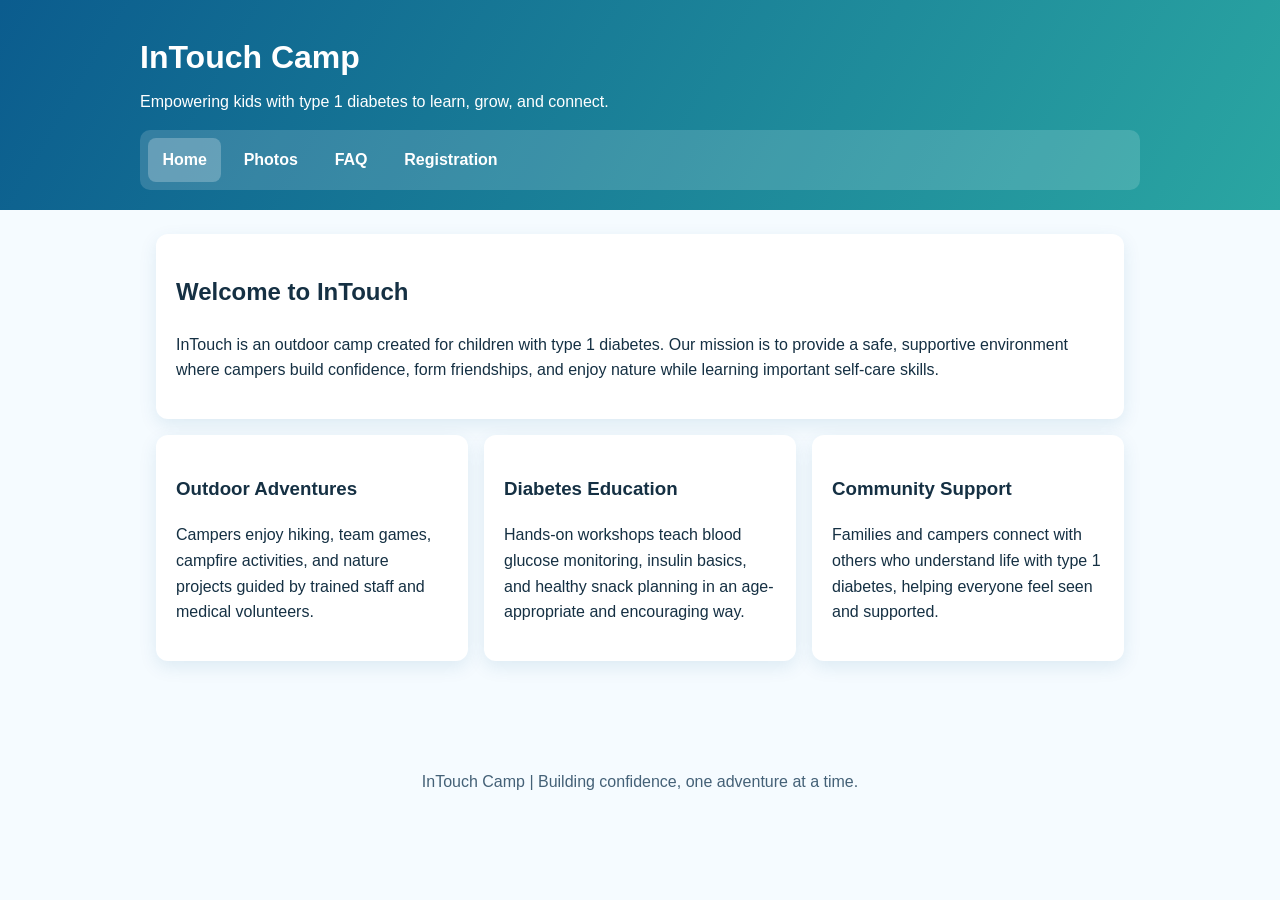
==== index.html @ e446b0b8 "First commit" ====
<!DOCTYPE html>
<html lang="en">
  <head>
    <meta charset="UTF-8" />
    <meta name="viewport" content="width=device-width, initial-scale=1.0" />
    <title>InTouch Camp | Home</title>
    <link rel="stylesheet" href="styles.css" />
  </head>
  <body>
    <header>
      <div class="site-title">
        <h1>InTouch Camp</h1>
        <p>Empowering kids with type 1 diabetes to learn, grow, and connect.</p>
      </div>
      <nav aria-label="Main navigation">
        <ul>
          <li><a class="active" href="index.html">Home</a></li>
          <li><a href="photos.html">Photos</a></li>
          <li><a href="faq.html">FAQ</a></li>
          <li><a href="registration.html">Registration</a></li>
        </ul>
      </nav>
    </header>

    <main>
      <section class="card">
        <h2>Welcome to InTouch</h2>
        <p>
          InTouch is an outdoor camp created for children with type 1 diabetes.
          Our mission is to provide a safe, supportive environment where campers
          build confidence, form friendships, and enjoy nature while learning
          important self-care skills.
        </p>
      </section>

      <section class="grid">
        <article class="card">
          <h3>Outdoor Adventures</h3>
          <p>
            Campers enjoy hiking, team games, campfire activities, and nature
            projects guided by trained staff and medical volunteers.
          </p>
        </article>
        <article class="card">
          <h3>Diabetes Education</h3>
          <p>
            Hands-on workshops teach blood glucose monitoring, insulin basics,
            and healthy snack planning in an age-appropriate and encouraging
            way.
          </p>
        </article>
        <article class="card">
          <h3>Community Support</h3>
          <p>
            Families and campers connect with others who understand life with
            type 1 diabetes, helping everyone feel seen and supported.
          </p>
        </article>
      </section>
    </main>

    <footer>
      <p>InTouch Camp | Building confidence, one adventure at a time.</p>
    </footer>
  </body>
</html>
---- styles.css ----
:root {
  --primary: #0b5c8e;
  --secondary: #2aa6a2;
  --accent: #f4a261;
  --bg: #f5fbff;
  --text: #153043;
  --card: #ffffff;
}

* {
  box-sizing: border-box;
}

body {
  margin: 0;
  font-family: "Segoe UI", Tahoma, Geneva, Verdana, sans-serif;
  background: var(--bg);
  color: var(--text);
  line-height: 1.6;
}

header {
  background: linear-gradient(120deg, var(--primary), var(--secondary));
  color: #fff;
  padding: 2rem 1rem 1.25rem;
}

.site-title {
  max-width: 1000px;
  margin: 0 auto 1rem;
}

.site-title h1 {
  margin: 0;
  font-size: 2rem;
}

.site-title p {
  margin: 0.35rem 0 0;
}

nav {
  max-width: 1000px;
  margin: 0 auto;
  background: rgba(255, 255, 255, 0.15);
  border-radius: 10px;
  padding: 0.5rem;
}

nav ul {
  margin: 0;
  padding: 0;
  list-style: none;
  display: flex;
  flex-wrap: wrap;
  gap: 0.5rem;
}

nav a {
  display: inline-block;
  text-decoration: none;
  color: #fff;
  font-weight: 600;
  padding: 0.55rem 0.9rem;
  border-radius: 8px;
}

nav a:hover,
nav a:focus,
nav a.active {
  background: rgba(255, 255, 255, 0.24);
}

main {
  max-width: 1000px;
  margin: 1.5rem auto;
  padding: 0 1rem 2rem;
}

.card {
  background: var(--card);
  border-radius: 12px;
  padding: 1.25rem;
  box-shadow: 0 6px 18px rgba(11, 92, 142, 0.1);
  margin-bottom: 1rem;
}

.grid {
  display: grid;
  grid-template-columns: repeat(auto-fit, minmax(220px, 1fr));
  gap: 1rem;
}

.photo {
  background: #eaf4fb;
  border: 2px dashed #9ac2db;
  border-radius: 10px;
  padding: 2rem 1rem;
  text-align: center;
  font-weight: 700;
  color: #24597a;
}

table {
  width: 100%;
  border-collapse: collapse;
}

th,
td {
  border-bottom: 1px solid #d6e8f2;
  padding: 0.7rem;
  text-align: left;
}

th {
  background: #edf7fc;
}

footer {
  text-align: center;
  padding: 1.25rem 1rem 2rem;
  color: #446177;
}

@media (max-width: 640px) {
  .site-title h1 {
    font-size: 1.6rem;
  }
}
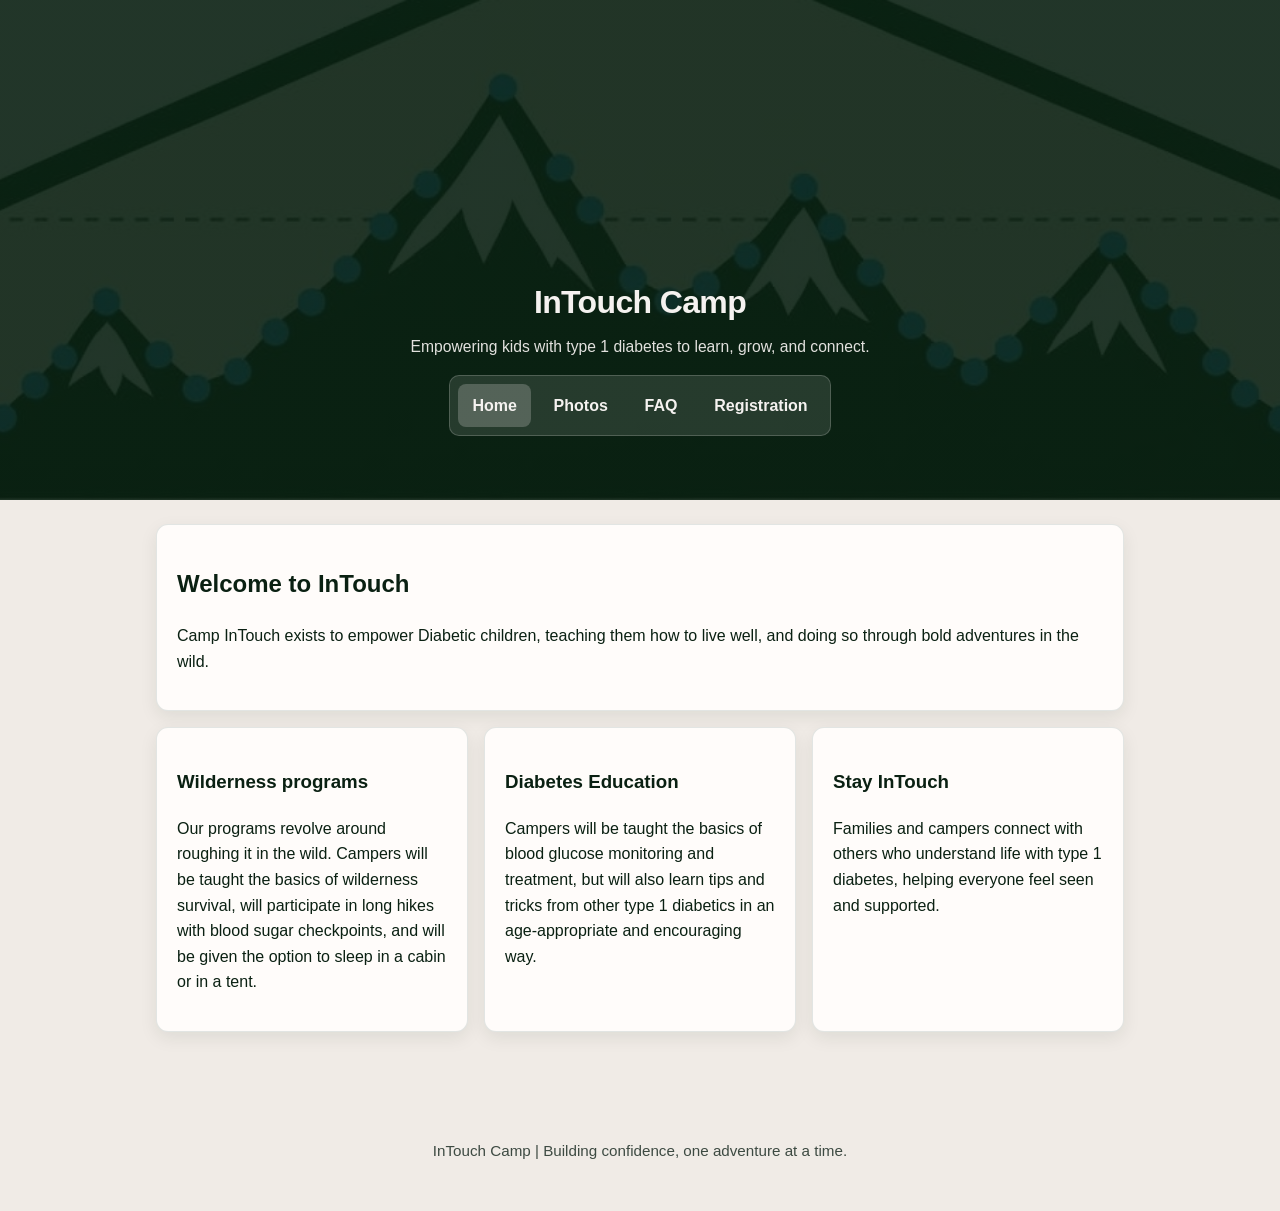
==== commit 2104326b: "Fixed UI, and everything else I guess" ====
--- a/index.html
+++ b/index.html
@@ -3,14 +3,20 @@
   <head>
     <meta charset="UTF-8" />
     <meta name="viewport" content="width=device-width, initial-scale=1.0" />
-    <title>InTouch Camp | Home</title>
+    <title>Camp InTouch | Home</title>
     <link rel="stylesheet" href="styles.css" />
   </head>
   <body>
     <header>
       <div class="site-title">
-        <h1>InTouch Camp</h1>
-        <p>Empowering kids with type 1 diabetes to learn, grow, and connect.</p>
+        <a class="site-brand" href="index.html">
+          <div class="site-brand-copy">
+            <h1>InTouch Camp</h1>
+            <p>
+              Empowering kids with type 1 diabetes to learn, grow, and connect.
+            </p>
+          </div>
+        </a>
       </div>
       <nav aria-label="Main navigation">
         <ul>
@@ -26,31 +32,25 @@
       <section class="card">
         <h2>Welcome to InTouch</h2>
         <p>
-          InTouch is an outdoor camp created for children with type 1 diabetes.
-          Our mission is to provide a safe, supportive environment where campers
-          build confidence, form friendships, and enjoy nature while learning
-          important self-care skills.
+          Camp InTouch exists to empower Diabetic children, teaching them how to live well, and doing so through bold adventures in the wild.
         </p>
       </section>
 
       <section class="grid">
         <article class="card">
-          <h3>Outdoor Adventures</h3>
+          <h3>Wilderness programs</h3>
           <p>
-            Campers enjoy hiking, team games, campfire activities, and nature
-            projects guided by trained staff and medical volunteers.
+            Our programs revolve around roughing it in the wild. Campers will be taught the basics of wilderness survival, will participate in long hikes with blood sugar checkpoints, and will be given the option to sleep in a cabin or in a tent.
           </p>
         </article>
         <article class="card">
           <h3>Diabetes Education</h3>
           <p>
-            Hands-on workshops teach blood glucose monitoring, insulin basics,
-            and healthy snack planning in an age-appropriate and encouraging
-            way.
+            Campers will be taught the basics of blood glucose monitoring and treatment, but will also learn tips and tricks from other type 1 diabetics in an age-appropriate and encouraging way.
           </p>
         </article>
         <article class="card">
-          <h3>Community Support</h3>
+          <h3>Stay InTouch</h3>
           <p>
             Families and campers connect with others who understand life with
             type 1 diabetes, helping everyone feel seen and supported.
--- a/styles.css
+++ b/styles.css
@@ -1,10 +1,17 @@
 :root {
-  --primary: #0b5c8e;
-  --secondary: #2aa6a2;
-  --accent: #f4a261;
-  --bg: #f5fbff;
-  --text: #153043;
-  --card: #ffffff;
+  --forest: #0a2012;
+  --forest-mid: #143524;
+  --cream: #f5f2f0;
+  --sage: #8da09c;
+  --sage-light: #b8c5c2;
+  --accent-sky: #6bb8c9;
+  --bg: #f0ebe6;
+  --text: #0a2012;
+  --text-muted: #3d4a42;
+  --card: #fffcfa;
+  --primary: var(--forest);
+  --secondary: var(--sage);
+  --accent: var(--accent-sky);
 }
 
 * {
@@ -20,29 +27,74 @@
 }
 
 header {
-  background: linear-gradient(120deg, var(--primary), var(--secondary));
-  color: #fff;
-  padding: 2rem 1rem 1.25rem;
+  background:
+    linear-gradient(180deg, rgba(10, 32, 18, 0.9), rgba(10, 32, 18, 0.9)),
+    url("images/banner.png") center top / cover no-repeat;
+  color: var(--cream);
+  padding: 5rem 1rem 4rem;
+  min-height: 500px;
+  display: flex;
+  flex-direction: column;
+  justify-content: flex-end;
 }
 
 .site-title {
   max-width: 1000px;
   margin: 0 auto 1rem;
-}
-
-.site-title h1 {
+  text-align: center;
+}
+
+.site-brand {
+  display: flex;
+  flex-direction: column;
+  align-items: center;
+  gap: 0.25rem;
+  text-decoration: none;
+  color: inherit;
+}
+
+.site-brand-copy {
+  text-align: center;
+}
+
+.site-brand:hover .site-brand-copy h1,
+.site-brand:focus-visible .site-brand-copy h1 {
+  text-decoration: underline;
+  text-underline-offset: 4px;
+}
+
+.site-brand:focus-visible {
+  outline: 2px solid var(--accent-sky);
+  outline-offset: 4px;
+  border-radius: 8px;
+}
+
+.site-logo {
+  width: 76px;
+  height: auto;
+  flex-shrink: 0;
+  border-radius: 12px;
+  box-shadow: 0 4px 14px rgba(0, 0, 0, 0.25);
+}
+
+.site-brand-copy h1 {
   margin: 0;
   font-size: 2rem;
-}
-
-.site-title p {
+  font-weight: 700;
+  letter-spacing: -0.02em;
+}
+
+.site-brand-copy p {
   margin: 0.35rem 0 0;
+  opacity: 0.92;
+  font-size: 0.98rem;
 }
 
 nav {
   max-width: 1000px;
   margin: 0 auto;
-  background: rgba(255, 255, 255, 0.15);
+  background: rgba(245, 242, 240, 0.12);
+  border: 1px solid rgba(245, 242, 240, 0.2);
   border-radius: 10px;
   padding: 0.5rem;
 }
@@ -59,7 +111,7 @@
 nav a {
   display: inline-block;
   text-decoration: none;
-  color: #fff;
+  color: var(--cream);
   font-weight: 600;
   padding: 0.55rem 0.9rem;
   border-radius: 8px;
@@ -68,7 +120,7 @@
 nav a:hover,
 nav a:focus,
 nav a.active {
-  background: rgba(255, 255, 255, 0.24);
+  background: rgba(245, 242, 240, 0.22);
 }
 
 main {
@@ -81,7 +133,8 @@
   background: var(--card);
   border-radius: 12px;
   padding: 1.25rem;
-  box-shadow: 0 6px 18px rgba(11, 92, 142, 0.1);
+  box-shadow: 0 6px 18px rgba(10, 32, 18, 0.08);
+  border: 1px solid rgba(141, 160, 156, 0.25);
   margin-bottom: 1rem;
 }
 
@@ -91,14 +144,47 @@
   gap: 1rem;
 }
 
+.photo-gallery {
+  grid-template-columns: repeat(auto-fit, minmax(260px, 1fr));
+}
+
+.photo-card {
+  margin: 0;
+  background: var(--card);
+  border-radius: 12px;
+  overflow: hidden;
+  box-shadow: 0 6px 18px rgba(10, 32, 18, 0.1);
+  border: 1px solid rgba(141, 160, 156, 0.3);
+}
+
+.photo-card img {
+  width: 100%;
+  height: min(280px, 42vw);
+  object-fit: cover;
+  display: block;
+}
+
+@media (min-width: 700px) {
+  .photo-card img {
+    height: 240px;
+  }
+}
+
+.photo-caption {
+  padding: 0.65rem 0.9rem 0.85rem;
+  font-size: 0.9rem;
+  color: var(--text-muted);
+  font-weight: 600;
+}
+
 .photo {
-  background: #eaf4fb;
-  border: 2px dashed #9ac2db;
+  background: rgba(141, 160, 156, 0.15);
+  border: 2px dashed var(--sage);
   border-radius: 10px;
   padding: 2rem 1rem;
   text-align: center;
   font-weight: 700;
-  color: #24597a;
+  color: var(--forest-mid);
 }
 
 table {
@@ -108,23 +194,29 @@
 
 th,
 td {
-  border-bottom: 1px solid #d6e8f2;
+  border-bottom: 1px solid rgba(141, 160, 156, 0.45);
   padding: 0.7rem;
   text-align: left;
 }
 
 th {
-  background: #edf7fc;
+  background: rgba(141, 160, 156, 0.18);
+  color: var(--text);
 }
 
 footer {
   text-align: center;
   padding: 1.25rem 1rem 2rem;
-  color: #446177;
+  color: var(--text-muted);
+  font-size: 0.95rem;
 }
 
 @media (max-width: 640px) {
-  .site-title h1 {
-    font-size: 1.6rem;
+  .site-brand-copy h1 {
+    font-size: 1.5rem;
   }
-}
+
+  .site-logo {
+    width: 64px;
+  }
+}
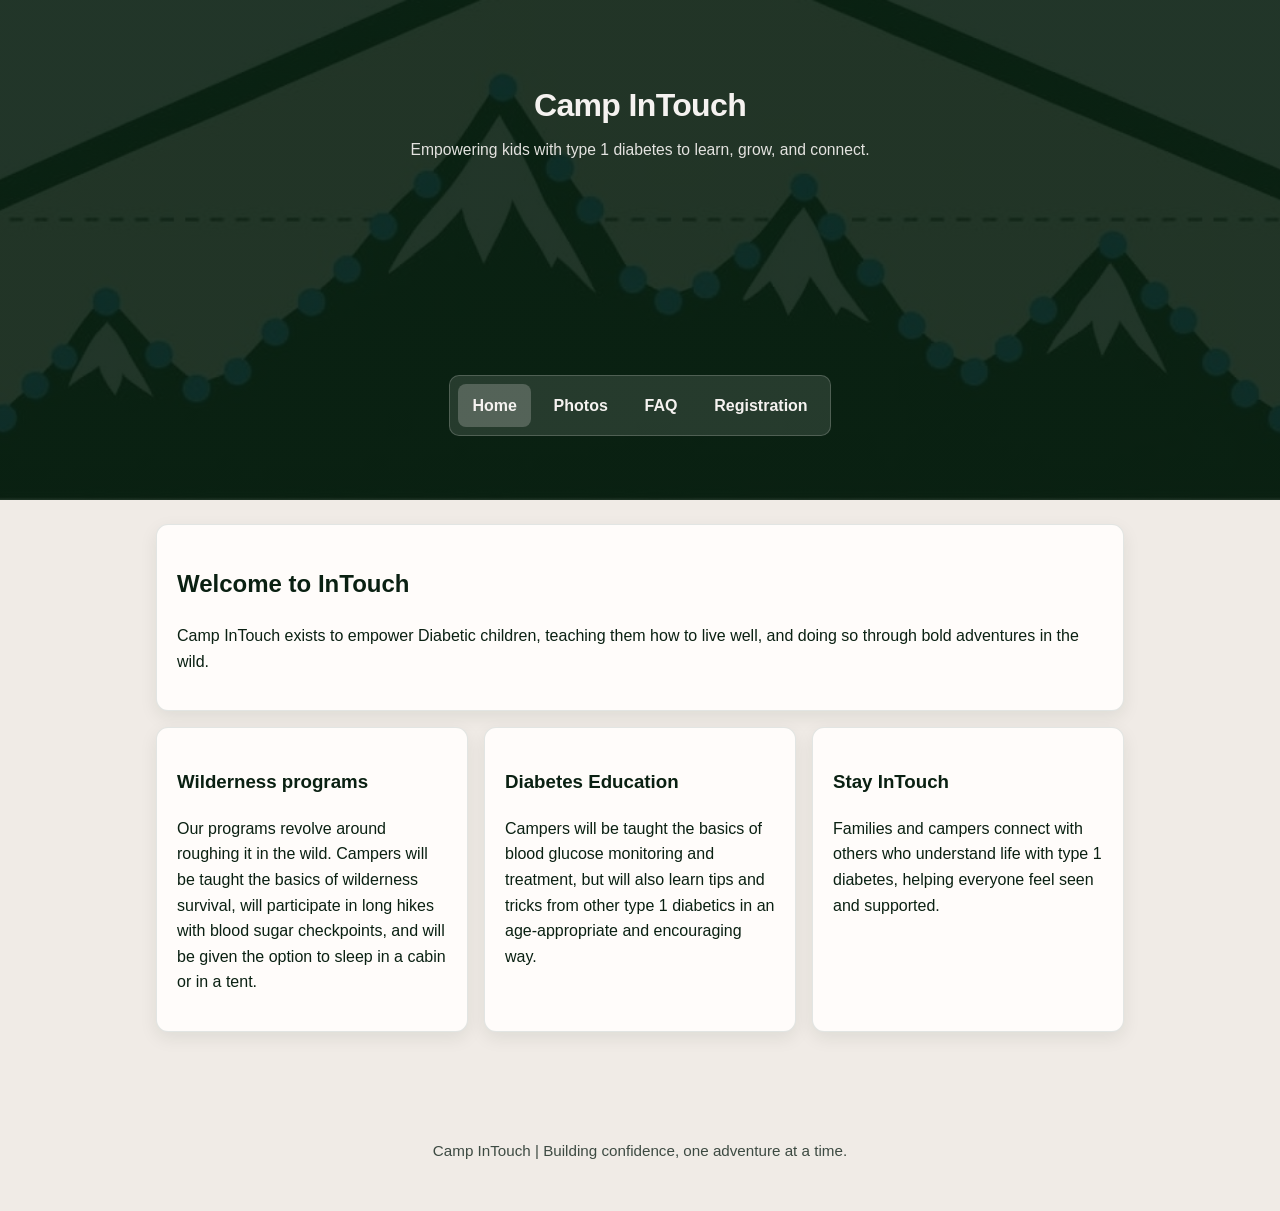
==== commit 92ae4a15: "Minor fixes" ====
--- a/index.html
+++ b/index.html
@@ -11,7 +11,7 @@
       <div class="site-title">
         <a class="site-brand" href="index.html">
           <div class="site-brand-copy">
-            <h1>InTouch Camp</h1>
+            <h1>Camp InTouch</h1>
             <p>
               Empowering kids with type 1 diabetes to learn, grow, and connect.
             </p>
@@ -60,7 +60,7 @@
     </main>
 
     <footer>
-      <p>InTouch Camp | Building confidence, one adventure at a time.</p>
+      <p>Camp InTouch | Building confidence, one adventure at a time.</p>
     </footer>
   </body>
 </html>
--- a/styles.css
+++ b/styles.css
@@ -4,7 +4,6 @@
   --cream: #f5f2f0;
   --sage: #8da09c;
   --sage-light: #b8c5c2;
-  --accent-sky: #6bb8c9;
   --bg: #f0ebe6;
   --text: #0a2012;
   --text-muted: #3d4a42;
@@ -35,7 +34,7 @@
   min-height: 500px;
   display: flex;
   flex-direction: column;
-  justify-content: flex-end;
+  justify-content: flex-start;
 }
 
 .site-title {
@@ -92,7 +91,7 @@
 
 nav {
   max-width: 1000px;
-  margin: 0 auto;
+  margin: auto auto 0;
   background: rgba(245, 242, 240, 0.12);
   border: 1px solid rgba(245, 242, 240, 0.2);
   border-radius: 10px;
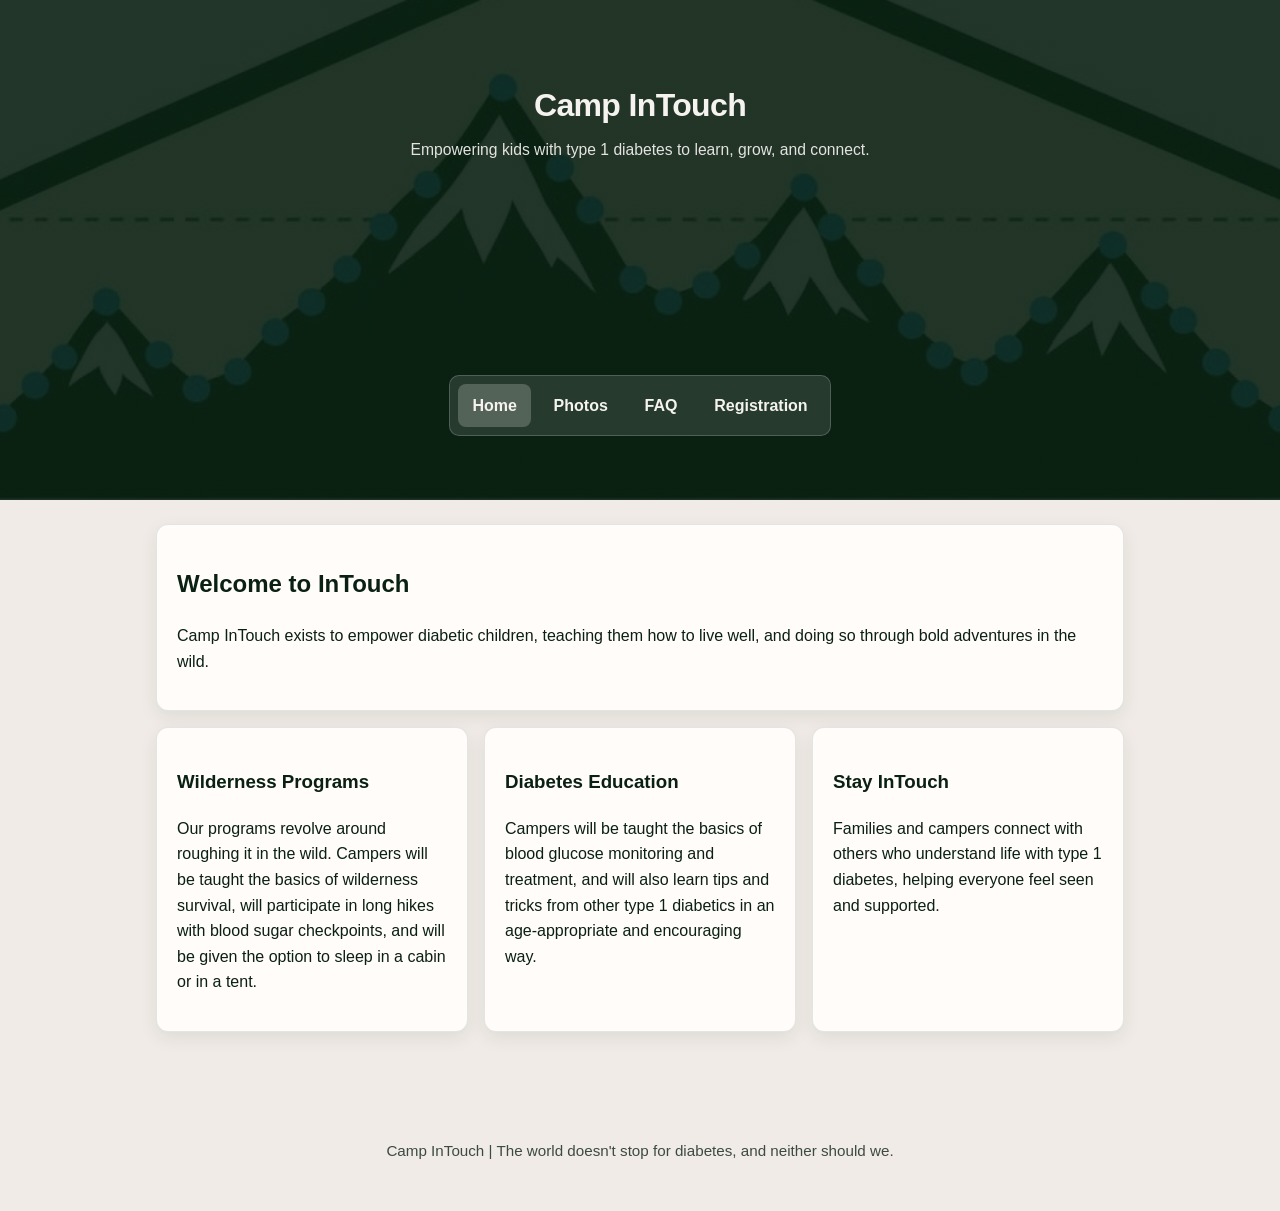
==== commit f37034b8: "Fixed formatting errors" ====
--- a/index.html
+++ b/index.html
@@ -32,13 +32,13 @@
       <section class="card">
         <h2>Welcome to InTouch</h2>
         <p>
-          Camp InTouch exists to empower Diabetic children, teaching them how to live well, and doing so through bold adventures in the wild.
+          Camp InTouch exists to empower diabetic children, teaching them how to live well, and doing so through bold adventures in the wild.
         </p>
       </section>
 
       <section class="grid">
         <article class="card">
-          <h3>Wilderness programs</h3>
+          <h3>Wilderness Programs</h3>
           <p>
             Our programs revolve around roughing it in the wild. Campers will be taught the basics of wilderness survival, will participate in long hikes with blood sugar checkpoints, and will be given the option to sleep in a cabin or in a tent.
           </p>
@@ -46,7 +46,7 @@
         <article class="card">
           <h3>Diabetes Education</h3>
           <p>
-            Campers will be taught the basics of blood glucose monitoring and treatment, but will also learn tips and tricks from other type 1 diabetics in an age-appropriate and encouraging way.
+            Campers will be taught the basics of blood glucose monitoring and treatment, and will also learn tips and tricks from other type 1 diabetics in an age-appropriate and encouraging way.
           </p>
         </article>
         <article class="card">
@@ -60,7 +60,7 @@
     </main>
 
     <footer>
-      <p>Camp InTouch | Building confidence, one adventure at a time.</p>
+      <p>Camp InTouch | The world doesn't stop for diabetes, and neither should we.</p>
     </footer>
   </body>
 </html>
